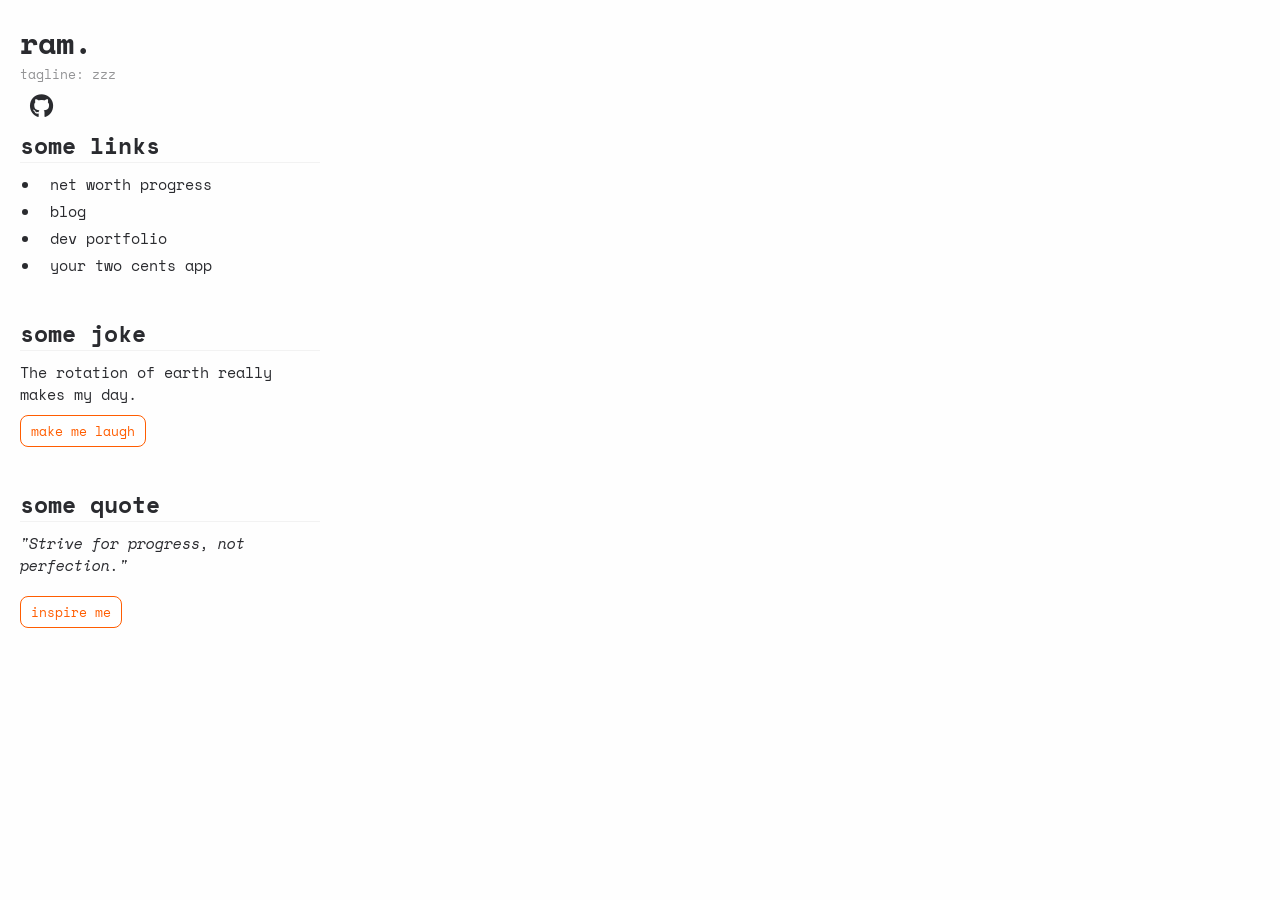
==== index.html @ 6d142d81 "github icon and link" ====
<!DOCTYPE html>
<html lang="en">

<head>
    <meta charset="UTF-8">
    <meta http-equiv="X-UA-Compatible" content="IE=edge">
    <meta name="viewport" content="width=device-width, initial-scale=1.0">
    <link rel="icon" href="./site.ico">
    <title>ram zzz</title>
    <link rel="stylesheet" href="https://cdnjs.cloudflare.com/ajax/libs/font-awesome/6.4.2/css/all.min.css"
        integrity="sha512-z3gLpd7yknf1YoNbCzqRKc4qyor8gaKU1qmn+CShxbuBusANI9QpRohGBreCFkKxLhei6S9CQXFEbbKuqLg0DA=="
        crossorigin="anonymous" referrerpolicy="no-referrer" />
    <link rel="stylesheet" href="./style.css">
</head>

<body>
    <div class="container">
        <h1>ram.</h1>
        <p class="slogan">tagline: zzz</p>

        <a href="https://github.com/ramcoms?tab=repositories">
            <i class="fa-brands fa-github"></i>
        </a>

        <section>
            <h2>some links</h2>
            <ul>
                <li><a href="https://blog.ramcom.xyz/?page_id=130">net worth progress</a></li>
                <li><a href="https://blog.ramzzz.one/">blog</a></li>
                <li><a href="https://dev.ramzzz.one/">dev portfolio</a></li>
                <li><a href="https://y2c.ramcom.xyz/">your two cents app</a></li>
            </ul>
        </section>

        <section>
            <div class="random">
                <h2>some joke</h2>
                <p class="random-text" id="joke">The rotation of earth really makes my day.</p>
                <button id="joke-btn">make me laugh</button>
            </div>
        </section>

        <section>
            <div class="random">
                <h2>some quote</h2>
                <p class="random-text" id="quote">"Strive for progress, not perfection."</p>
                <p class="random-text" id="author"></p>
                <button id="quote-btn">inspire me</button>
            </div>
        </section>
    </div>

    <script src="./script.js"></script>
</body>

</html>
---- style.css ----
@import url('https://fonts.googleapis.com/css2?family=Space+Mono:wght@400;700&display=swap');

* {
    margin: 0;
    padding: 0;
    box-sizing: 0;
}

:root {
    --width: 300px;
    --primary-color: #FF5D01;
}

body {
    font-family: 'Space Mono', sans-serif;
    font-size: 0.95rem;
    background-color: #fefefe;
    color: #2a2b2f;
}



.container {
    padding: 20px;
}

.slogan {
    font-size: 0.8rem;
    opacity: .5;
}

i {
    font-size: 1.5rem;
    margin: 10px 0;
}

section {
    margin-bottom: 40px;
}

h2 {
    width: var(--width);
    border-bottom: 1px solid #f2f2f2;
    margin-bottom: 10px;
}

ul {
    margin-left: 20px;
}

li {
    margin-bottom: 5px;
}

a {
    color: #2a2b2f;
    margin-left: 10px;
    text-decoration: none;
    text-decoration-color: var(--primary-color);
}

a:hover {
    text-decoration: underline;
    text-decoration-color: var(--primary-color);
    text-decoration-thickness: 2px;
    border-radius: 5px;
}

.random-text {
    width: var(--width);
}

#quote {
    font-style: italic;
}

#author {
    font-size: 0.8rem;
    opacity: 0.7;
    margin-top: 10px;
}


button {
    color: var(--primary-color);
    margin-top: 10px;
    background-color: #fff;
    font-family: inherit;
    padding: 5px 10px;
    border: 1px solid var(--primary-color);
    border-radius: 8px;
}

button:hover {
    cursor:pointer;
    background-color: var(--primary-color);
    color: #fff;
}
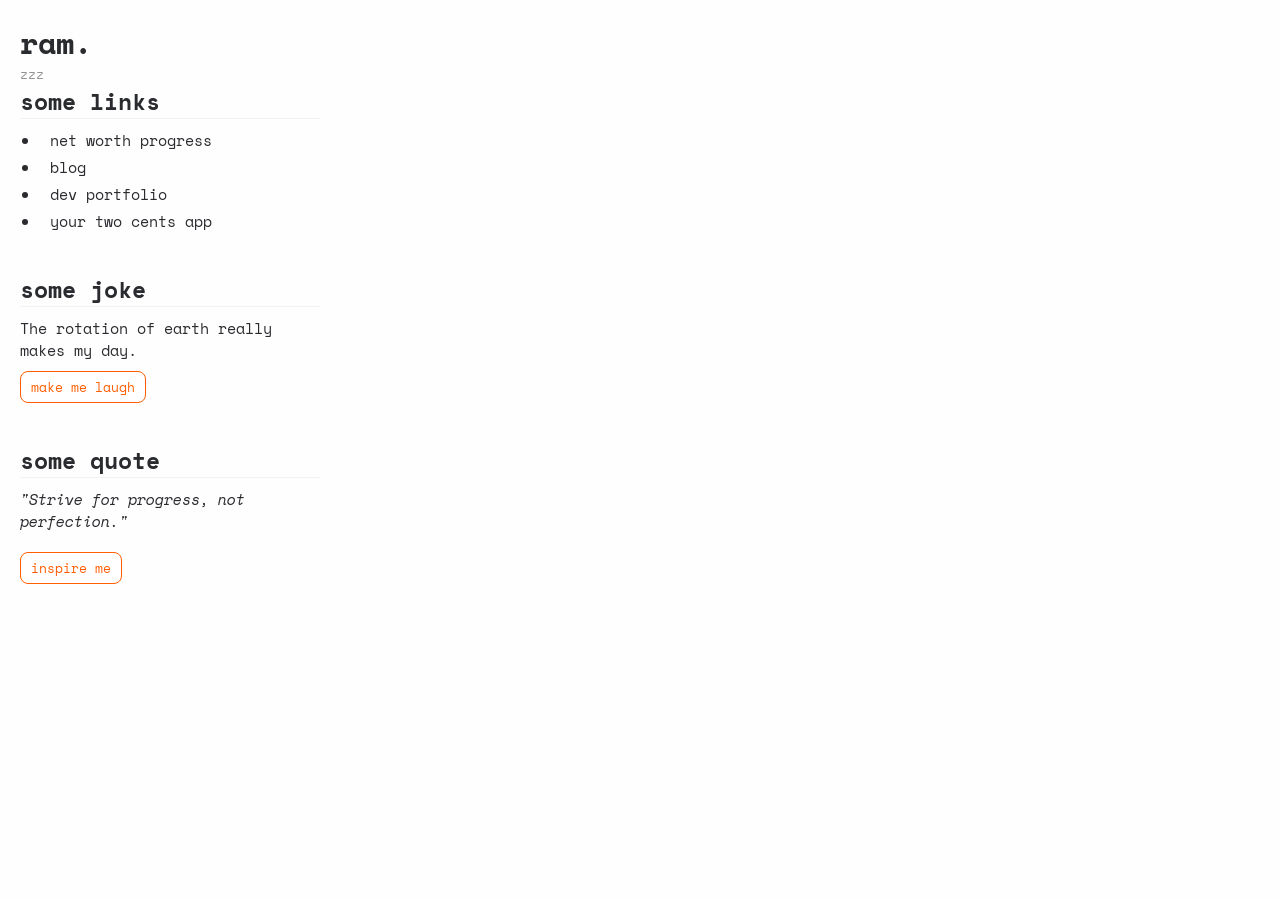
==== commit 1772abda: "tagline" ====
--- a/index.html
+++ b/index.html
@@ -7,20 +7,13 @@
     <meta name="viewport" content="width=device-width, initial-scale=1.0">
     <link rel="icon" href="./site.ico">
     <title>ram zzz</title>
-    <link rel="stylesheet" href="https://cdnjs.cloudflare.com/ajax/libs/font-awesome/6.4.2/css/all.min.css"
-        integrity="sha512-z3gLpd7yknf1YoNbCzqRKc4qyor8gaKU1qmn+CShxbuBusANI9QpRohGBreCFkKxLhei6S9CQXFEbbKuqLg0DA=="
-        crossorigin="anonymous" referrerpolicy="no-referrer" />
     <link rel="stylesheet" href="./style.css">
 </head>
 
 <body>
     <div class="container">
         <h1>ram.</h1>
-        <p class="slogan">tagline: zzz</p>
-
-        <a href="https://github.com/ramcoms?tab=repositories">
-            <i class="fa-brands fa-github"></i>
-        </a>
+        <p class="slogan">zzz</p>
 
         <section>
             <h2>some links</h2>
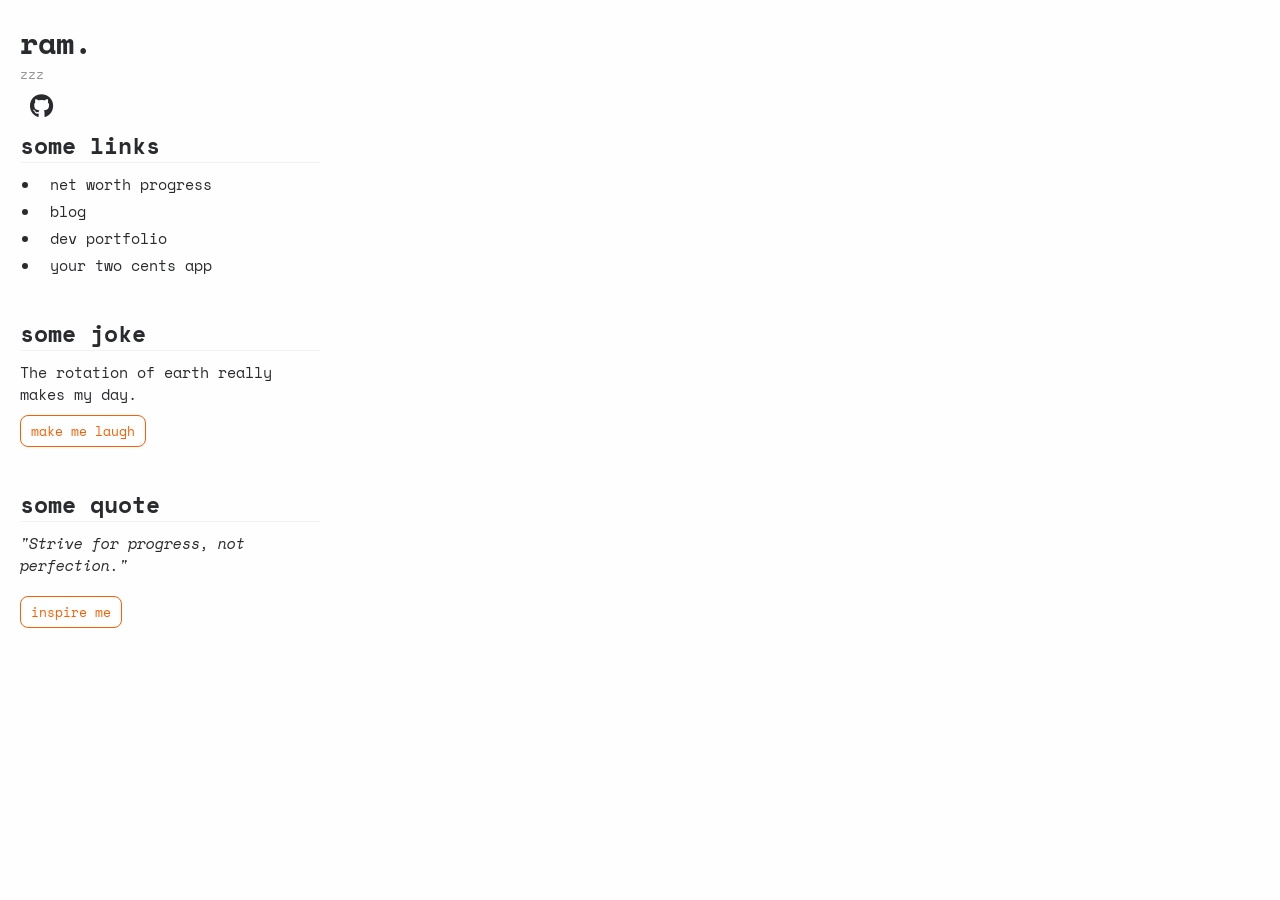
==== commit 2c6c6ccf: "Merge branch 'main' of https://github.com/ramcoms/rhq" ====
--- a/index.html
+++ b/index.html
@@ -7,6 +7,9 @@
     <meta name="viewport" content="width=device-width, initial-scale=1.0">
     <link rel="icon" href="./site.ico">
     <title>ram zzz</title>
+    <link rel="stylesheet" href="https://cdnjs.cloudflare.com/ajax/libs/font-awesome/6.4.2/css/all.min.css"
+        integrity="sha512-z3gLpd7yknf1YoNbCzqRKc4qyor8gaKU1qmn+CShxbuBusANI9QpRohGBreCFkKxLhei6S9CQXFEbbKuqLg0DA=="
+        crossorigin="anonymous" referrerpolicy="no-referrer" />
     <link rel="stylesheet" href="./style.css">
 </head>
 
@@ -14,6 +17,10 @@
     <div class="container">
         <h1>ram.</h1>
         <p class="slogan">zzz</p>
+
+        <a href="https://github.com/ramcoms?tab=repositories">
+            <i class="fa-brands fa-github"></i>
+        </a>
 
         <section>
             <h2>some links</h2>
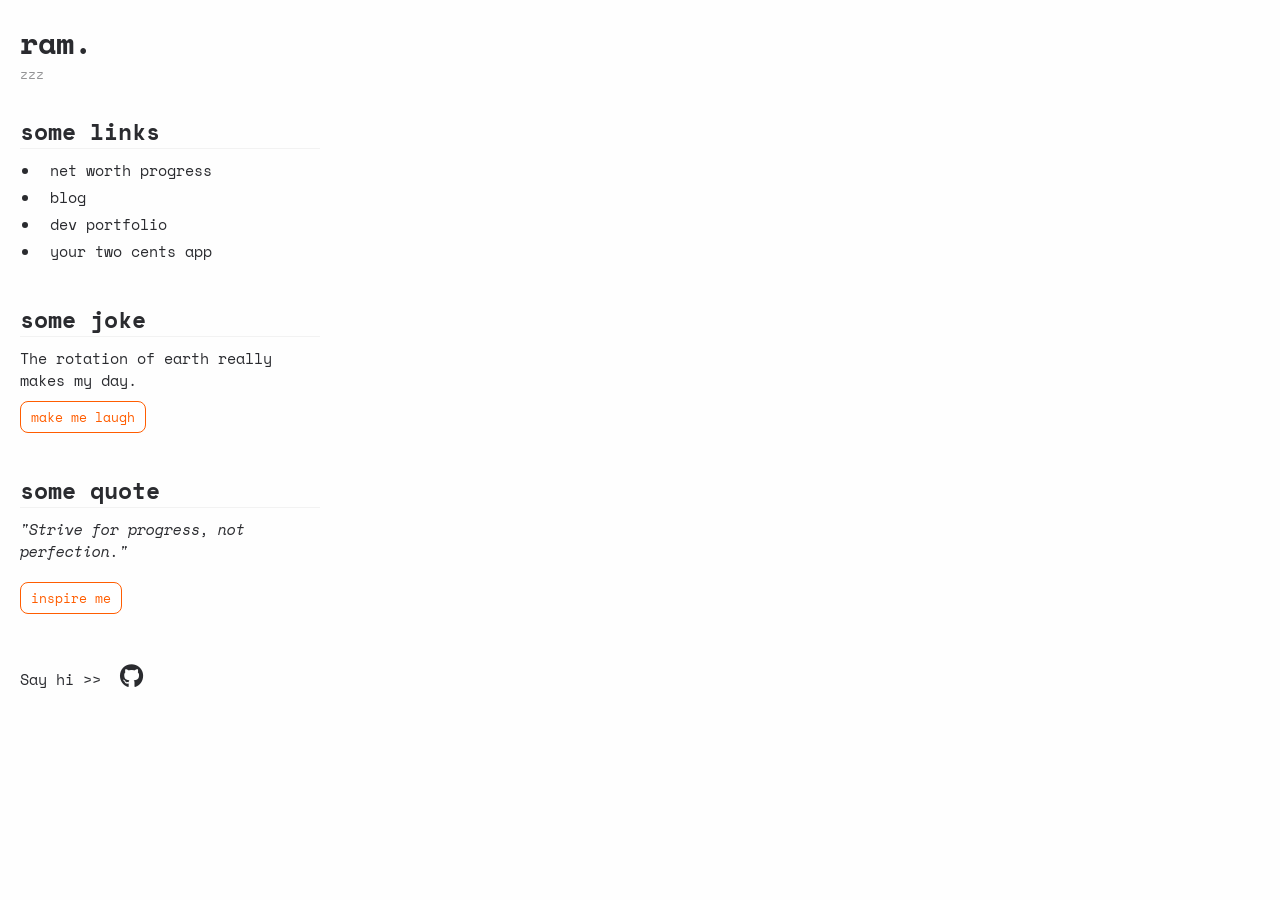
==== commit 0e013728: "minor minor" ====
--- a/index.html
+++ b/index.html
@@ -18,11 +18,9 @@
         <h1>ram.</h1>
         <p class="slogan">zzz</p>
 
-        <a href="https://github.com/ramcoms?tab=repositories">
-            <i class="fa-brands fa-github"></i>
-        </a>
 
-        <section>
+
+        <section class="links-section">
             <h2>some links</h2>
             <ul>
                 <li><a href="https://blog.ramcom.xyz/?page_id=130">net worth progress</a></li>
@@ -32,7 +30,7 @@
             </ul>
         </section>
 
-        <section>
+        <section class="joke-section">
             <div class="random">
                 <h2>some joke</h2>
                 <p class="random-text" id="joke">The rotation of earth really makes my day.</p>
@@ -40,7 +38,7 @@
             </div>
         </section>
 
-        <section>
+        <section class="quote-section">
             <div class="random">
                 <h2>some quote</h2>
                 <p class="random-text" id="quote">"Strive for progress, not perfection."</p>
@@ -48,6 +46,11 @@
                 <button id="quote-btn">inspire me</button>
             </div>
         </section>
+        <p>Say hi >>
+            <a href="https://github.com/ramcoms?tab=repositories">
+                <i class="fa-brands fa-github"></i>
+            </a>
+        </p>
     </div>
 
     <script src="./script.js"></script>
--- a/style.css
+++ b/style.css
@@ -18,8 +18,6 @@
     color: #2a2b2f;
 }
 
-
-
 .container {
     padding: 20px;
 }
@@ -32,6 +30,10 @@
 i {
     font-size: 1.5rem;
     margin: 10px 0;
+}
+
+.links-section {
+    margin-top: 30px;
 }
 
 section {
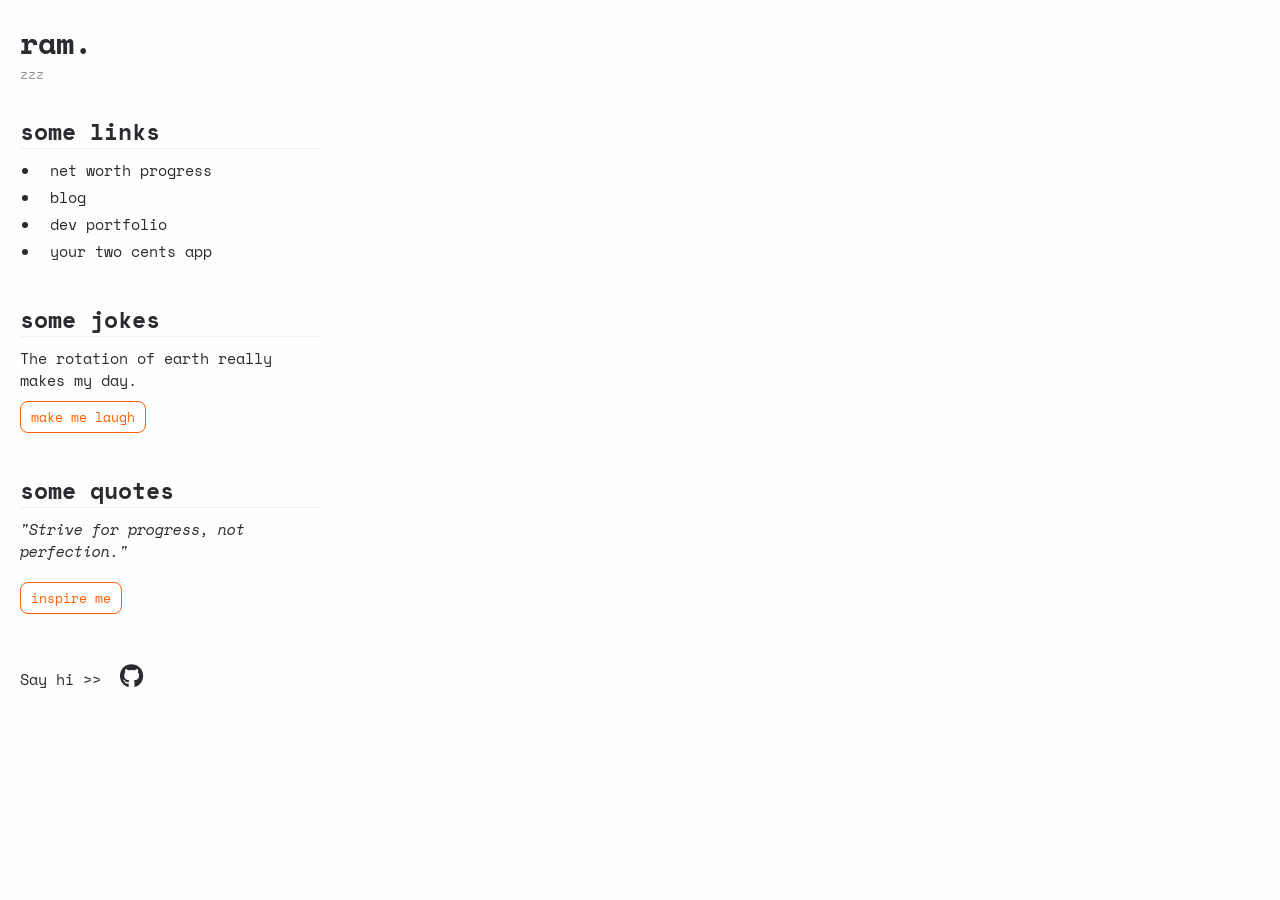
==== commit c54d5568: "Update index.html" ====
--- a/index.html
+++ b/index.html
@@ -18,8 +18,6 @@
         <h1>ram.</h1>
         <p class="slogan">zzz</p>
 
-
-
         <section class="links-section">
             <h2>some links</h2>
             <ul>
@@ -32,7 +30,7 @@
 
         <section class="joke-section">
             <div class="random">
-                <h2>some joke</h2>
+                <h2>some jokes</h2>
                 <p class="random-text" id="joke">The rotation of earth really makes my day.</p>
                 <button id="joke-btn">make me laugh</button>
             </div>
@@ -40,7 +38,7 @@
 
         <section class="quote-section">
             <div class="random">
-                <h2>some quote</h2>
+                <h2>some quotes</h2>
                 <p class="random-text" id="quote">"Strive for progress, not perfection."</p>
                 <p class="random-text" id="author"></p>
                 <button id="quote-btn">inspire me</button>
@@ -56,4 +54,4 @@
     <script src="./script.js"></script>
 </body>
 
-</html>+</html>
